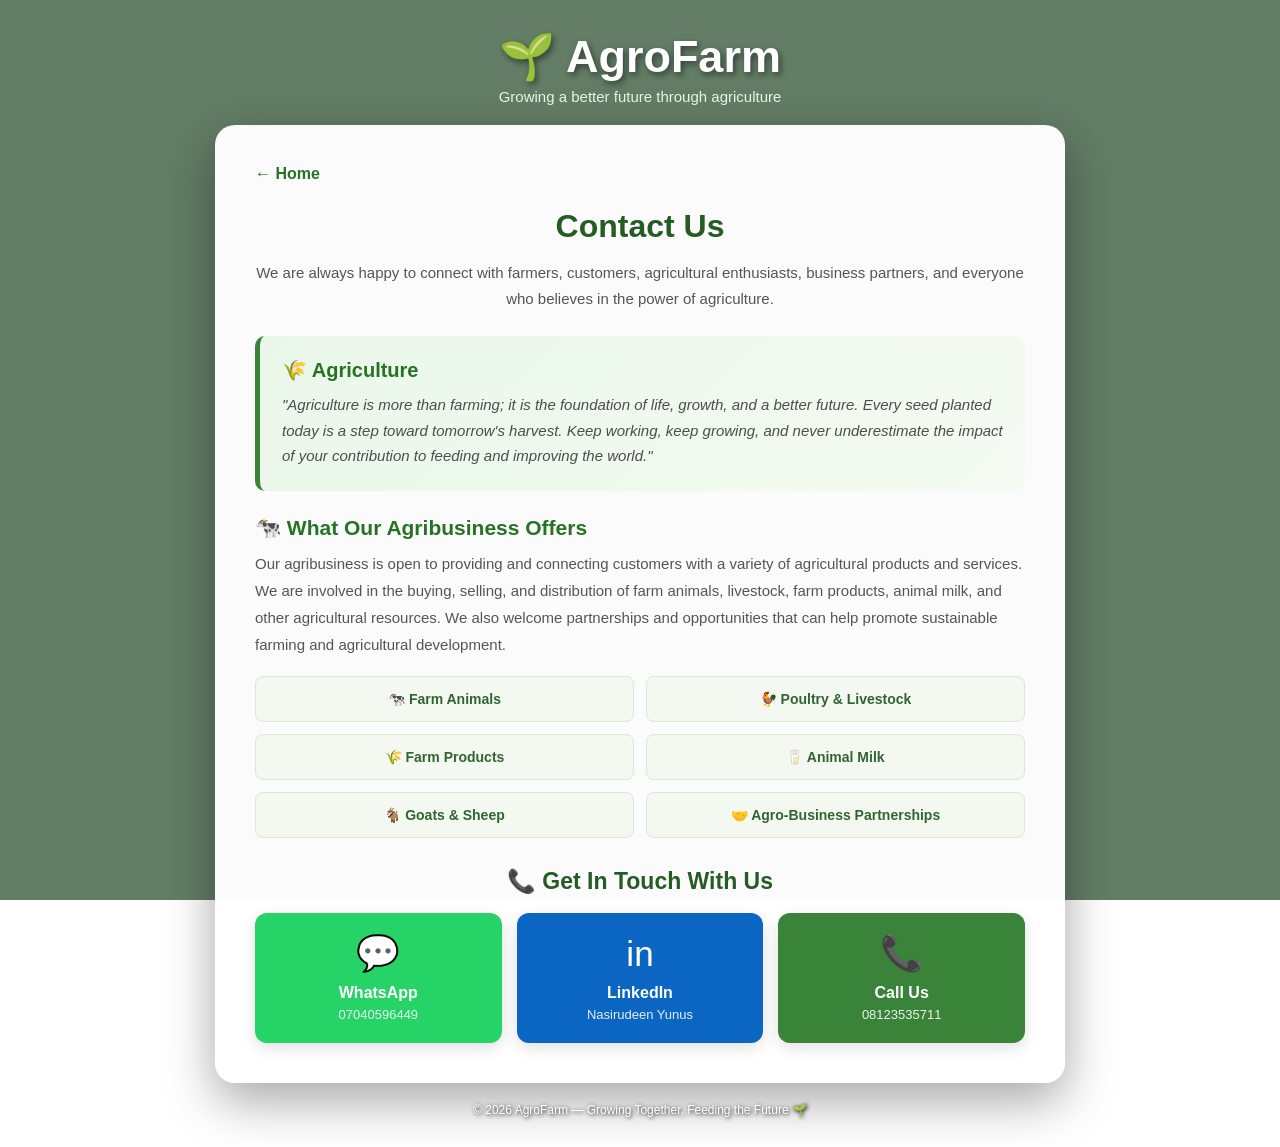
==== Contact.html @ cb92d69e "my first commit" ====
<!DOCTYPE html>
<html lang="en">
<head>
    <meta charset="UTF-8">
    <meta name="viewport" content="width=device-width, initial-scale=1.0">

    <title>AgroFarm - Contact Us</title>

    <style>
        * {
            margin: 0;
            padding: 0;
            box-sizing: border-box;
            font-family: Arial, Helvetica, sans-serif;
        }

        body {
            min-height: 100vh;

            display: flex;
            align-items: center;
            justify-content: center;

            /* Agricultural background image */
            background:
                linear-gradient(
                    rgba(15, 55, 20, 0.65),
                    rgba(15, 55, 20, 0.65)
                ),
                url("https://images.unsplash.com/photo-1500382017468-9049fed747ef?auto=format&fit=crop&w=2000&q=85");

            background-size: cover;
            background-position: center;
            background-attachment: fixed;

            padding: 30px 15px;
        }

        /* Main wrapper */
        .container {
            width: 100%;
            max-width: 850px;
        }

        /* Brand */
        .brand {
            text-align: center;
            color: white;
            margin-bottom: 20px;
        }

        .brand h1 {
            font-size: 45px;
            font-weight: 800;
            text-shadow: 2px 3px 6px rgba(0, 0, 0, 0.5);
        }

        .brand p {
            margin-top: 5px;
            color: #e6f5e5;
            font-size: 15px;
        }

        /* Main white card */
        .contact-card {
            background: rgba(255, 255, 255, 0.97);
            border-radius: 20px;
            padding: 40px;
            box-shadow: 0 18px 50px rgba(0, 0, 0, 0.35);
        }

        /* Home */
        .home-link {
            display: inline-block;
            color: #267326;
            text-decoration: none;
            font-weight: bold;
            margin-bottom: 25px;
            transition: 0.3s;
        }

        .home-link:hover {
            color: #164d16;
            transform: translateX(-4px);
        }

        /* Heading */
        .contact-card h2 {
            text-align: center;
            color: #245c24;
            font-size: 32px;
            margin-bottom: 15px;
        }

        .intro {
            text-align: center;
            color: #555;
            font-size: 15px;
            line-height: 1.7;
            margin-bottom: 25px;
        }

        /* Motivation section */
        .motivation {
            background: linear-gradient(
                135deg,
                #e9f7e9,
                #f5fbf2
            );

            border-left: 5px solid #398439;

            padding: 22px;
            border-radius: 10px;

            margin-bottom: 25px;
        }

        .motivation h3 {
            color: #267326;
            margin-bottom: 10px;
            font-size: 20px;
        }

        .motivation p {
            color: #4d4d4d;
            line-height: 1.7;
            font-size: 15px;
            font-style: italic;
        }

        /* Agribusiness section */
        .business {
            margin-bottom: 30px;
        }

        .business h3 {
            color: #267326;
            font-size: 21px;
            margin-bottom: 10px;
        }

        .business p {
            color: #555;
            line-height: 1.8;
            font-size: 15px;
        }

        /* Services */
        .services {
            display: grid;
            grid-template-columns: repeat(2, 1fr);
            gap: 12px;

            margin-top: 18px;
            margin-bottom: 30px;
        }

        .service {
            background: #f3f9f1;
            border: 1px solid #d8ead4;
            padding: 14px;
            border-radius: 8px;

            color: #326432;
            font-size: 14px;
            font-weight: bold;

            text-align: center;
        }

        /* Contact heading */
        .contact-title {
            text-align: center;
            color: #245c24;
            font-size: 23px;
            margin-bottom: 18px;
        }

        /* Contact buttons */
        .contact-options {
            display: grid;
            grid-template-columns: repeat(3, 1fr);
            gap: 15px;
        }

        .contact-button {
            display: flex;
            flex-direction: column;
            align-items: center;
            justify-content: center;

            min-height: 130px;

            text-decoration: none;
            color: white;

            border-radius: 12px;

            transition: all 0.3s ease;

            box-shadow: 0 5px 15px rgba(0, 0, 0, 0.12);
        }

        .contact-button:hover {
            transform: translateY(-5px);
            box-shadow: 0 10px 22px rgba(0, 0, 0, 0.2);
        }

        .contact-icon {
            font-size: 35px;
            margin-bottom: 10px;
        }

        .contact-name {
            font-size: 16px;
            font-weight: bold;
        }

        .contact-number {
            font-size: 13px;
            margin-top: 5px;
            opacity: 0.9;
        }

        /* WhatsApp */
        .whatsapp {
            background: #25D366;
        }

        .whatsapp:hover {
            background: #1da851;
        }

        /* LinkedIn */
        .linkedin {
            background: #0A66C2;
        }

        .linkedin:hover {
            background: #084f96;
        }

        /* Call */
        .call {
            background: #398439;
        }

        .call:hover {
            background: #286828;
        }

        /* Footer */
        .footer {
            text-align: center;
            color: white;
            margin-top: 20px;
            font-size: 12px;

            text-shadow: 1px 1px 4px black;
        }

        /* Mobile */
        @media (max-width: 700px) {

            body {
                padding: 20px 12px;
            }

            .brand h1 {
                font-size: 35px;
            }

            .contact-card {
                padding: 25px 18px;
            }

            .contact-card h2 {
                font-size: 26px;
            }

            .services {
                grid-template-columns: 1fr;
            }

            .contact-options {
                grid-template-columns: 1fr;
            }

            .contact-button {
                min-height: 105px;
            }
        }
    </style>
</head>


<body>

    

    <div class="container">

        <!-- AgroFarm -->
        <div class="brand">
            <h1>🌱 AgroFarm</h1>
            <p>Growing a better future through agriculture</p>
        </div>


        <!-- Contact Card -->
        <div class="contact-card">

            <!-- Home -->
            <a href="index.html" class="home-link">
                ← Home
            </a>


            <!-- Heading -->
            <h2>Contact Us</h2>

            <p class="intro">
                We are always happy to connect with farmers, customers,
                agricultural enthusiasts, business partners, and everyone
                who believes in the power of agriculture.
            </p>


            <!-- Motivation -->
            <div class="motivation">

                <h3>🌾 Agriculture</h3>

                <p>
                    "Agriculture is more than farming; it is the foundation
                    of life, growth, and a better future. Every seed planted
                    today is a step toward tomorrow's harvest. Keep working,
                    keep growing, and never underestimate the impact of your
                    contribution to feeding and improving the world."
                </p>

            </div>


            <!-- Agribusiness -->
            <div class="business">

                <h3>🐄 What Our Agribusiness Offers</h3>

                <p>
                    Our agribusiness is open to providing and connecting
                    customers with a variety of agricultural products and
                    services. We are involved in the buying, selling, and
                    distribution of farm animals, livestock, farm products,
                    animal milk, and other agricultural resources. We also
                    welcome partnerships and opportunities that can help
                    promote sustainable farming and agricultural development.
                </p>


                <!-- Services -->
                <div class="services">

                    <div class="service">
                        🐄 Farm Animals
                    </div>

                    <div class="service">
                        🐓 Poultry & Livestock
                    </div>

                    <div class="service">
                        🌾 Farm Products
                    </div>

                    <div class="service">
                        🥛 Animal Milk
                    </div>

                    <div class="service">
                        🐐 Goats & Sheep
                    </div>

                    <div class="service">
                        🤝 Agro-Business Partnerships
                    </div>

                </div>

            </div>


            <!-- Contact -->
            <h3 class="contact-title">
                📞 Get In Touch With Us
            </h3>


            <div class="contact-options">

                <!-- WhatsApp -->
                <a
                    href="https://wa.me/2347040596449"
                    class="contact-button whatsapp"
                    target="_blank"
                    rel="noopener noreferrer"
                >

                    <div class="contact-icon">
                        💬
                    </div>

                    <div class="contact-name">
                        WhatsApp
                    </div>

                    <div class="contact-number">
                        07040596449
                    </div>

                </a>


                <!-- LinkedIn -->
                <a
                    href="https://www.linkedin.com/search/results/people/?keywords=Nasirudeen%20Yunus"
                    class="contact-button linkedin"
                    target="_blank"
                    rel="noopener noreferrer"
                >

                    <div class="contact-icon">
                        in
                    </div>

                    <div class="contact-name">
                        LinkedIn
                    </div>

                    <div class="contact-number">
                        Nasirudeen Yunus
                    </div>

                </a>


                <!-- Phone Call -->
                <a
                    href="tel:+2348123535711"
                    class="contact-button call"
                >

                    <div class="contact-icon">
                        📞
                    </div>

                    <div class="contact-name">
                        Call Us
                    </div>

                    <div class="contact-number">
                        08123535711
                    </div>

                </a>

            </div>

        </div>


        <!-- Footer -->
        <div class="footer">
            © 2026 AgroFarm — Growing Together, Feeding the Future 🌱
        </div>

    </div>

</body>
</html>
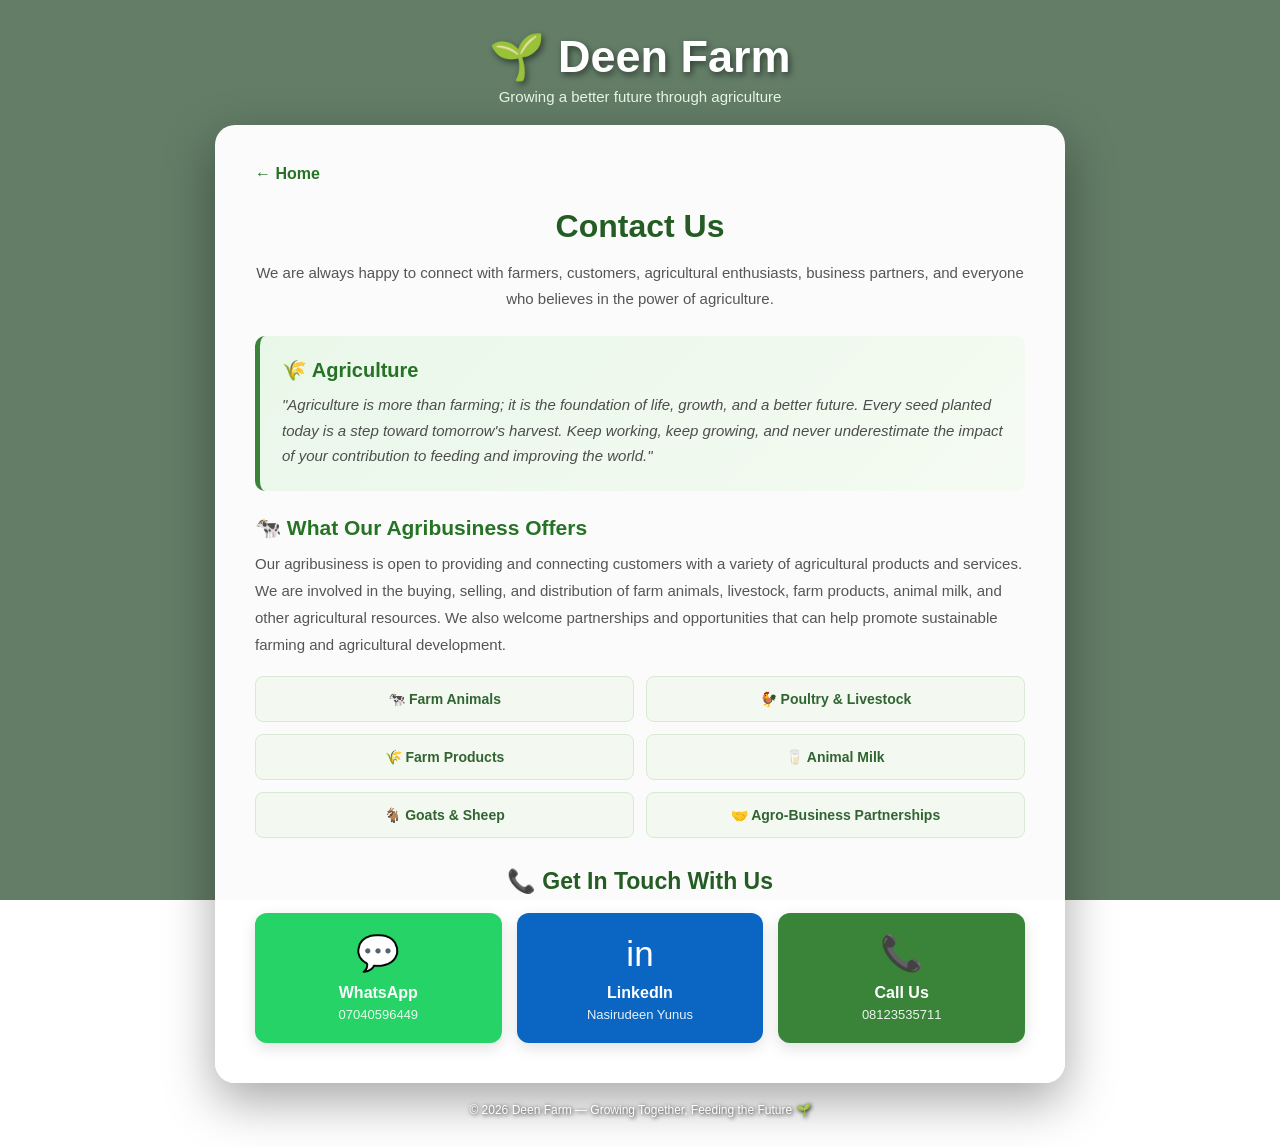
==== commit 76ed9977: "added h4 tag" ====
--- a/Contact.html
+++ b/Contact.html
@@ -303,7 +303,7 @@
 
         <!-- AgroFarm -->
         <div class="brand">
-            <h1>🌱 AgroFarm</h1>
+            <h1>🌱 Deen Farm</h1>
             <p>Growing a better future through agriculture</p>
         </div>
 
@@ -472,7 +472,7 @@
 
         <!-- Footer -->
         <div class="footer">
-            © 2026 AgroFarm — Growing Together, Feeding the Future 🌱
+            © 2026 Deen Farm — Growing Together, Feeding the Future 🌱
         </div>
 
     </div>
